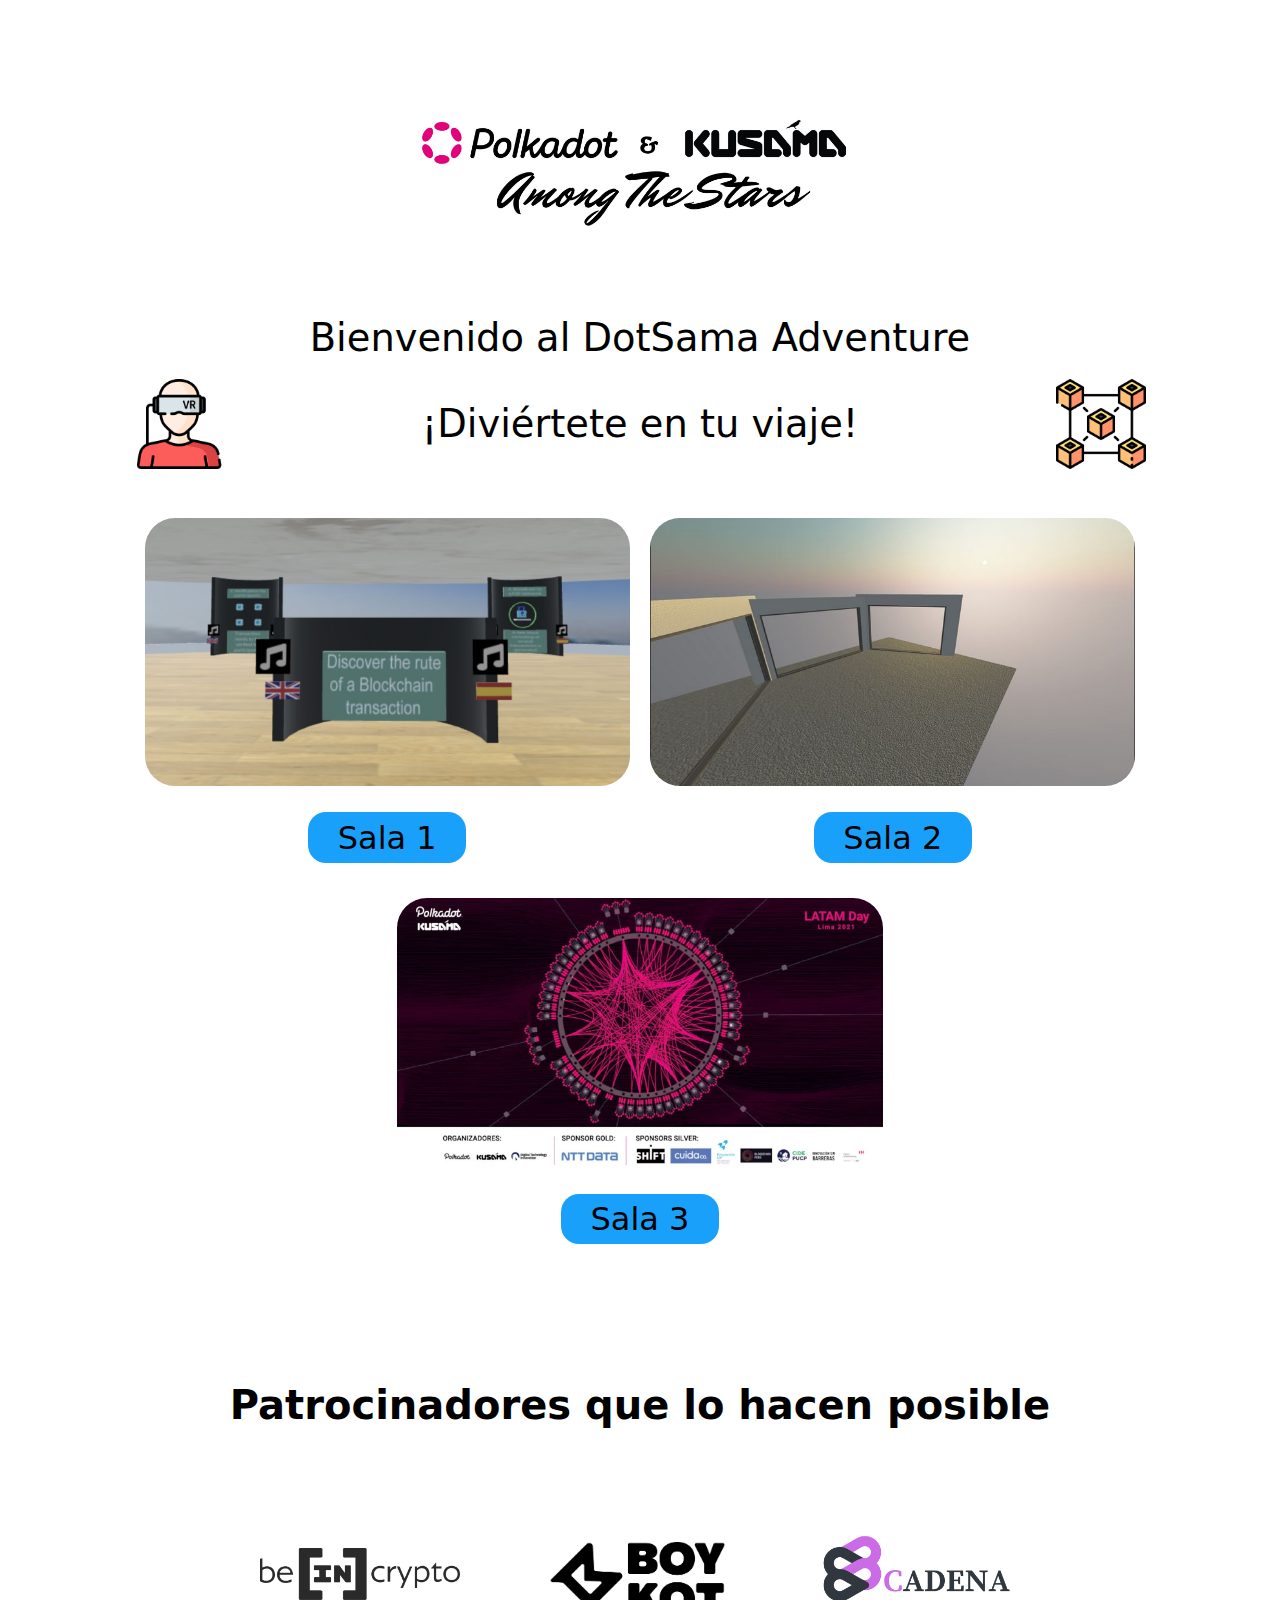
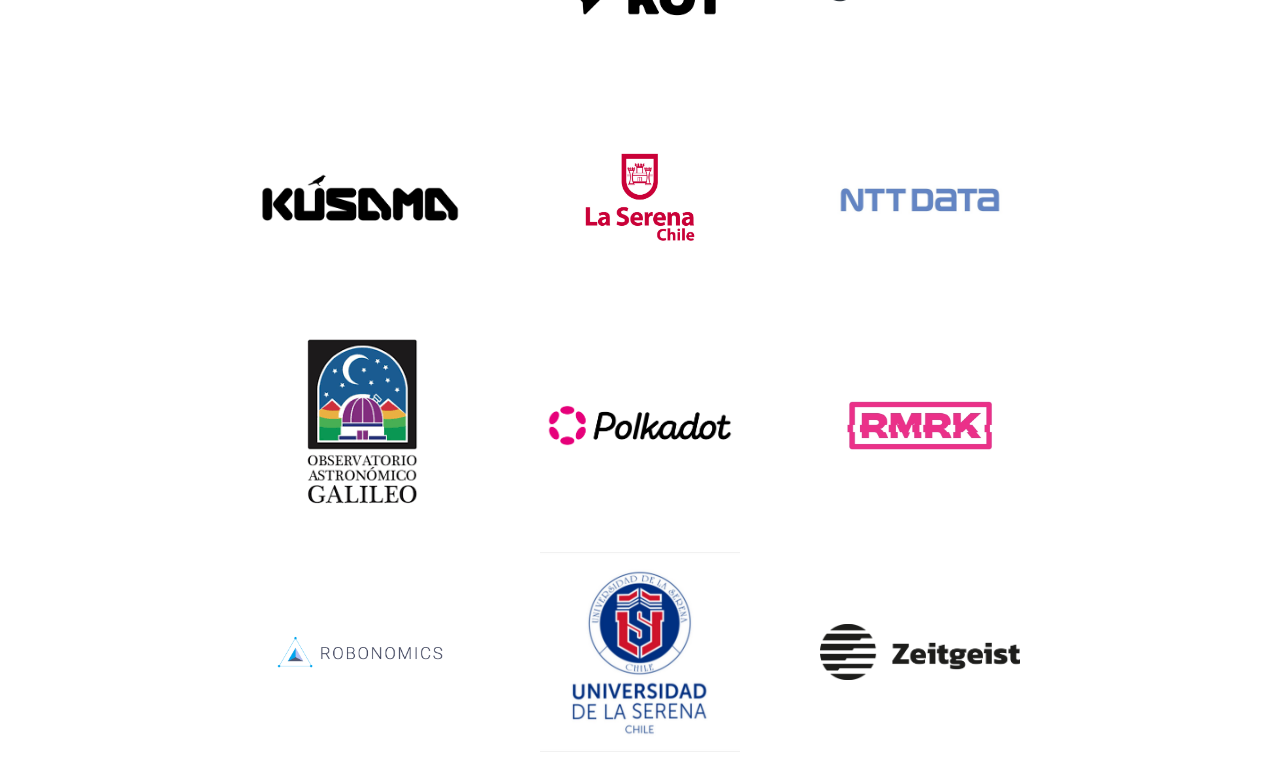
==== dotSama-adventure/index.html @ 996234f5 "dotsama-adventure and paybot pages" ====
<!DOCTYPE html>
<html lang="en">
<head>
  <meta charset="UTF-8">
  <meta http-equiv="X-UA-Compatible" content="IE=edge">
  <meta name="viewport" content="width=device-width, initial-scale=1.0">
  <title>Document</title>
  <link rel="stylesheet" href="styles.css">
</head>
<body>
  <figure class="main-isologo"><img src="./src/images/sponsors-images/polkadot-kusama.jpg" alt=""></figure>
  <h1 class="title">Bienvenido al DotSama Adventure</h1>
  <div class="container-width container">
    <figure class="icon-container">
      <img class="image" src="./src/images/virtual-reality.png" alt="virtual-reality" />
    </figure>
    <h2 href="https://hub.link/ucyFnJt" target="_blank" class="title">¡Diviértete en tu viaje!</h2>
    <figure class="icon-container">
      <img class="image" src="./src/images/blockchain.png" alt="smiley face" />
    </figure>
  </div>

  <div class="container-width container-rooms">
    <div class="room-container">
      <figure class="room-image-figure">
        <img src="./src/images/room.JPG" alt="">
      </figure>
      <a class="button" href="https://hub.link/zybhgWx" target="_blank">Sala 1</a>
    </div>
    <div class="room-container">
      <figure class="room-image-figure">
        <img src="./src/images/room-2.JPG" alt="">
      </figure>
      <a class="button" href="https://hub.link/s8Gmsox" target="_blank">Sala 2</a>
    </div>
    <div class="room-container">
      <figure class="room-image-figure">
        <img src="./src/images/polkadot-kusama-event.jpeg" alt="">
      </figure>
      <a class="button" href="https://www.youtube.com/channel/UCARL1JqRrFN0x4jCcd87Aew/featured" target="_blank">Sala 3</a>
    </div>
  </div>

  <h2 class="sponsors-title">Patrocinadores que lo hacen posible</h2>

  <footer class="container-width sponsors-container">
    <div class="sponsor-figure-container"><a href="https://google.com" target="_blank"><figure class="sponsor-figure"><img src="./src/images/sponsors-images/Beincrypto.png" alt=""></figure></a></div>
    <div class="sponsor-figure-container"><a href="https://google.com" target="_blank"><figure class="sponsor-figure"><img src="./src/images/sponsors-images/boykot.jpg" alt=""></figure></a></div>
    <div class="sponsor-figure-container"><a href="https://google.com" target="_blank"><figure class="sponsor-figure"><img src="./src/images/sponsors-images/cadena-imagotipo.png" alt=""></figure></a></div>
    <div class="sponsor-figure-container"><a href="https://google.com" target="_blank"><figure class="sponsor-figure"><img src="./src/images/sponsors-images/kusama-logotipo.png" alt=""></figure></a></div>
    <div class="sponsor-figure-container"><a href="https://google.com" target="_blank"><figure class="sponsor-figure"><img src="./src/images/sponsors-images/la-serena-logo.jpg" alt=""></figure></a></div>
    <div class="sponsor-figure-container"><a href="https://google.com" target="_blank"><figure class="sponsor-figure"><img src="./src/images/sponsors-images/ntt-data-logotipo.jpg" alt=""></figure></a></div>
    <div class="sponsor-figure-container"><a href="https://google.com" target="_blank"><figure class="sponsor-figure"><img src="./src/images/sponsors-images/observatorio-galileo-isologo.png" alt=""></figure></a></div>
    <div class="sponsor-figure-container"><a href="https://google.com" target="_blank"><figure class="sponsor-figure"><img src="./src/images/sponsors-images/polkadot-imagotipo.png" alt=""></figure></a></div>
    <div class="sponsor-figure-container"><a href="https://google.com" target="_blank"><figure class="sponsor-figure"><img src="./src/images/sponsors-images/RMRK-LOGO.jpg" alt=""></figure></a></div>
    <div class="sponsor-figure-container"><a href="https://google.com" target="_blank"><figure class="sponsor-figure"><img src="./src/images/sponsors-images/Robonomics.png" alt=""></figure></a></div>
    <div class="sponsor-figure-container"><a href="https://google.com" target="_blank"><figure class="sponsor-figure"><img src="./src/images/sponsors-images/u-la-serena.jpg" alt=""></figure></a></div>
    <div class="sponsor-figure-container"><a href="https://google.com" target="_blank"><figure class="sponsor-figure"><img src="./src/images/sponsors-images/zeigeist-imagotipo.png" alt=""></figure></a></div>
  </footer>

  <!-- <footer class="container-width footer">
    <h3 class="title">Environments made by</h3>
    <a class="title" href="/" target="_blank">@nobody</a>
  </footer> -->
</body>
</html>
---- dotSama-adventure/styles.css ----
:root {
  font-size: 1vw;
}

html {
  height: 100%;
}

body {
  display: flex;
  flex-direction: column;
  justify-content: center;
  /* height: 99%; */
  align-items: center;
  font-family: 'system-ui';
  font-weight: 500;
}

.main-isologo {
  width: 500px;
  display: flex;
}
.main-isologo img {
  width: 100%;
}

.title {
  font-family: inherit;
  font-weight: inherit;
  font-size: 3rem;
  color: black;
  text-decoration: none;
  text-align: center;
  width: max-content;
  margin: 0 .4em;
}

.container {
  display: flex;
  justify-content: space-between;
  align-items: center;
  /* border: 1px solid #18a0fb; */
  width: min-content;
  height: 10rem;
}
.container-width {
  max-width: 1300px;
  width: 80%;
}

.button {
  font-family: inherit;
  font-weight: inherit;
  border: 0;
  background-color: #18A0FB;
  color: black;
  /* width: 17.5rem; */
  /* height: 4.0625rem; */
  padding: .5rem 2.3rem;
  border-radius: 1.4rem;
  cursor: pointer;
  display: flex;
  justify-content: center;
  align-items: center;
  text-decoration: none;
  font-size: 2.5rem;
}

.button:hover {
  background-color: #108adb;
}

.button:active {
  background-color: #48a7e6;
}

.icon-container {
  display: flex;
  margin: 0;
}

.image {
  width: 7rem;
  height: auto;
}

.container-rooms {
  display: flex;
  flex-wrap: wrap;
  justify-content: space-around;
  margin-top: 30px;
}

.room-container {
  width: 48%;
  display: flex;
  flex-direction: column;
  align-items: center;
  margin-bottom: 32px;
}

.room-image-figure {
  display: flex;
  width: 100%;
  height: 77%;
  border-radius: 30px;
  overflow: hidden;
  margin: 0;
  margin-bottom: 26px;
}

.room-image-figure > img {
  width: 100%;
  height: 100%;
  object-fit: cover;
}

.sponsors-title {
  margin-top: 102px;
  font-size: 40px;
}
.sponsors-container {
  display: flex;
  flex-wrap: wrap;
  justify-content: center;
}
.sponsor-figure-container {
  display: flex;
  align-items: center;
}
.sponsor-figure {
  display: flex;
  width: 200px;
}
.sponsor-figure img {
  width: 100%;
}

.footer {
    display: flex;
    flex-direction: column;
    align-items: center;
    margin-top: 16px;
    margin-bottom: 64px;
  }

@media screen and (max-width: 1024px) {
  .room-container {
    width: 100%;
  }

  .room-image-figure {
    border-radius: 3vw;
  }

  .button {
    font-size: 5rem;
  }
}
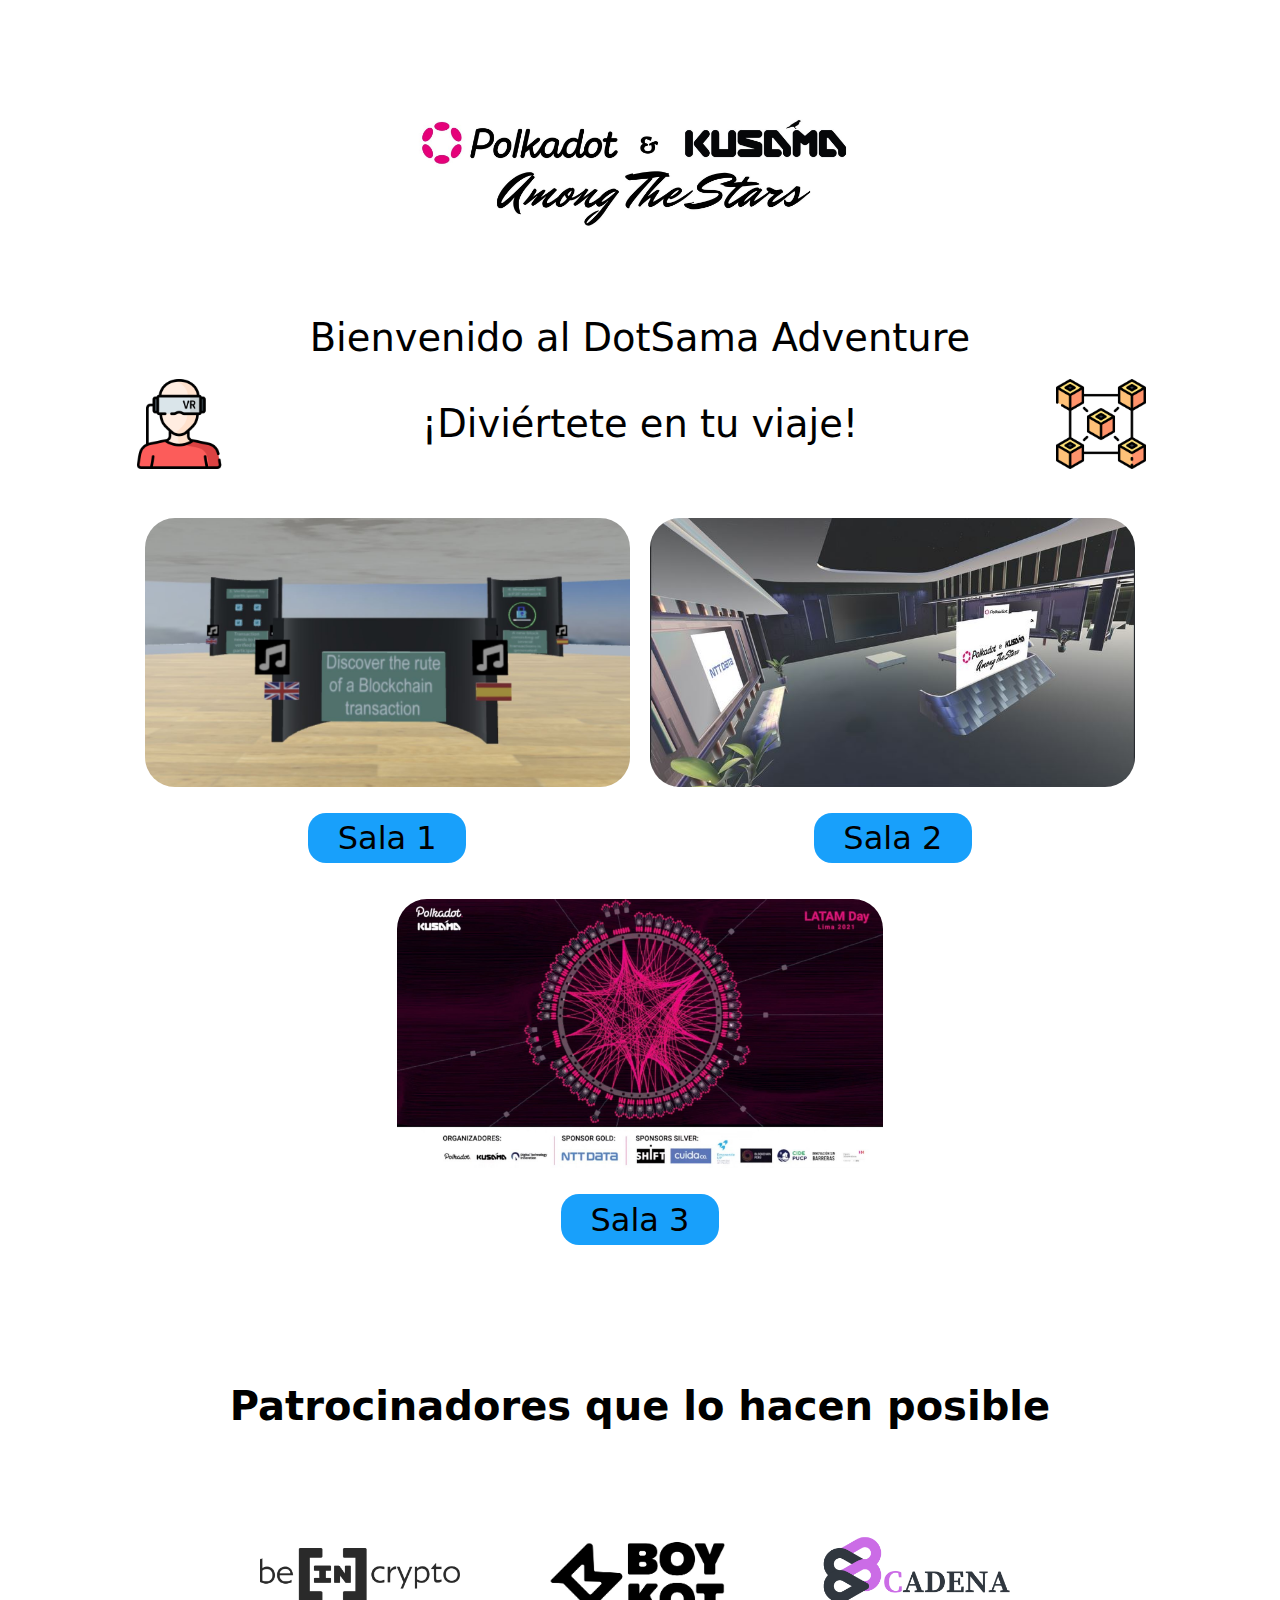
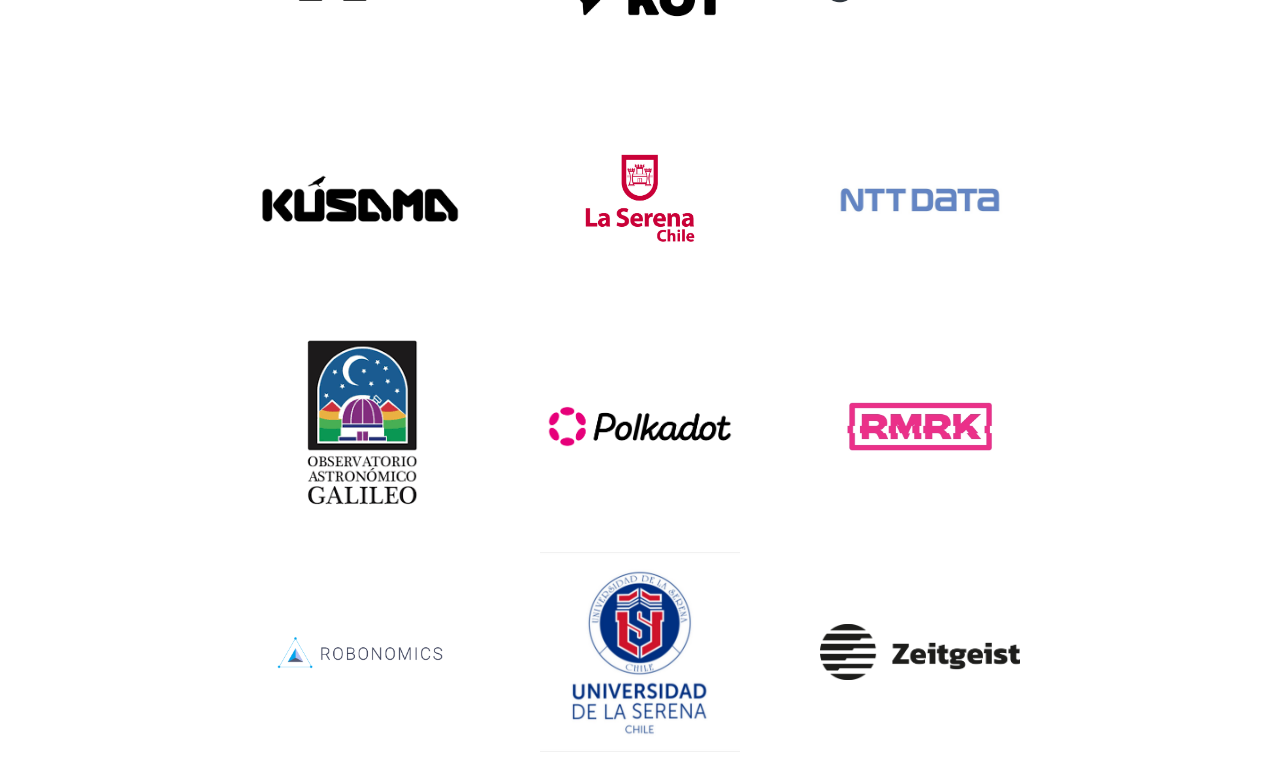
==== commit 64673da0: "paybot-qr" ====
--- a/dotSama-adventure/index.html
+++ b/dotSama-adventure/index.html
@@ -5,7 +5,7 @@
   <meta http-equiv="X-UA-Compatible" content="IE=edge">
   <meta name="viewport" content="width=device-width, initial-scale=1.0">
   <title>Document</title>
-  <link rel="stylesheet" href="styles.css">
+  <link rel="stylesheet" href="./src/styles.css">
 </head>
 <body>
   <figure class="main-isologo"><img src="./src/images/sponsors-images/polkadot-kusama.jpg" alt=""></figure>
@@ -29,9 +29,9 @@
     </div>
     <div class="room-container">
       <figure class="room-image-figure">
-        <img src="./src/images/room-2.JPG" alt="">
+        <img src="./src/images/salastars.JPG" alt="">
       </figure>
-      <a class="button" href="https://hub.link/s8Gmsox" target="_blank">Sala 2</a>
+      <a class="button" href="https://hub.link/oSy3BWt" target="_blank">Sala 2</a>
     </div>
     <div class="room-container">
       <figure class="room-image-figure">
--- a/dotSama-adventure/src/styles.css
+++ b/dotSama-adventure/src/styles.css
@@ -0,0 +1,159 @@
+:root {
+  font-size: 1vw;
+}
+
+html {
+  height: 100%;
+}
+
+body {
+  display: flex;
+  flex-direction: column;
+  justify-content: center;
+  /* height: 99%; */
+  align-items: center;
+  font-family: 'system-ui';
+  font-weight: 500;
+}
+
+.main-isologo {
+  width: 500px;
+  display: flex;
+}
+.main-isologo img {
+  width: 100%;
+}
+
+.title {
+  font-family: inherit;
+  font-weight: inherit;
+  font-size: 3rem;
+  color: black;
+  text-decoration: none;
+  text-align: center;
+  width: max-content;
+  margin: 0 .4em;
+}
+
+.container {
+  display: flex;
+  justify-content: space-between;
+  align-items: center;
+  /* border: 1px solid #18a0fb; */
+  width: min-content;
+  height: 10rem;
+}
+.container-width {
+  max-width: 1300px;
+  width: 80%;
+}
+
+.button {
+  font-family: inherit;
+  font-weight: inherit;
+  border: 0;
+  background-color: #18A0FB;
+  color: black;
+  /* width: 17.5rem; */
+  /* height: 4.0625rem; */
+  padding: .5rem 2.3rem;
+  border-radius: 1.4rem;
+  cursor: pointer;
+  display: flex;
+  justify-content: center;
+  align-items: center;
+  text-decoration: none;
+  font-size: 2.5rem;
+}
+
+.button:hover {
+  background-color: #108adb;
+}
+
+.button:active {
+  background-color: #48a7e6;
+}
+
+.icon-container {
+  display: flex;
+  margin: 0;
+}
+
+.image {
+  width: 7rem;
+  height: auto;
+}
+
+.container-rooms {
+  display: flex;
+  flex-wrap: wrap;
+  justify-content: space-around;
+  margin-top: 30px;
+}
+
+.room-container {
+  width: 48%;
+  display: flex;
+  flex-direction: column;
+  align-items: center;
+  margin-bottom: 32px;
+}
+
+.room-image-figure {
+  display: flex;
+  width: 100%;
+  height: 77%;
+  border-radius: 30px;
+  overflow: hidden;
+  margin: 0;
+  margin-bottom: 26px;
+}
+
+.room-image-figure > img {
+  width: 100%;
+  height: 100%;
+  object-fit: cover;
+}
+
+.sponsors-title {
+  margin-top: 102px;
+  font-size: 40px;
+}
+.sponsors-container {
+  display: flex;
+  flex-wrap: wrap;
+  justify-content: center;
+}
+.sponsor-figure-container {
+  display: flex;
+  align-items: center;
+}
+.sponsor-figure {
+  display: flex;
+  width: 200px;
+}
+.sponsor-figure img {
+  width: 100%;
+}
+
+.footer {
+    display: flex;
+    flex-direction: column;
+    align-items: center;
+    margin-top: 16px;
+    margin-bottom: 64px;
+  }
+
+@media screen and (max-width: 1024px) {
+  .room-container {
+    width: 100%;
+  }
+
+  .room-image-figure {
+    border-radius: 3vw;
+  }
+
+  .button {
+    font-size: 5rem;
+  }
+}